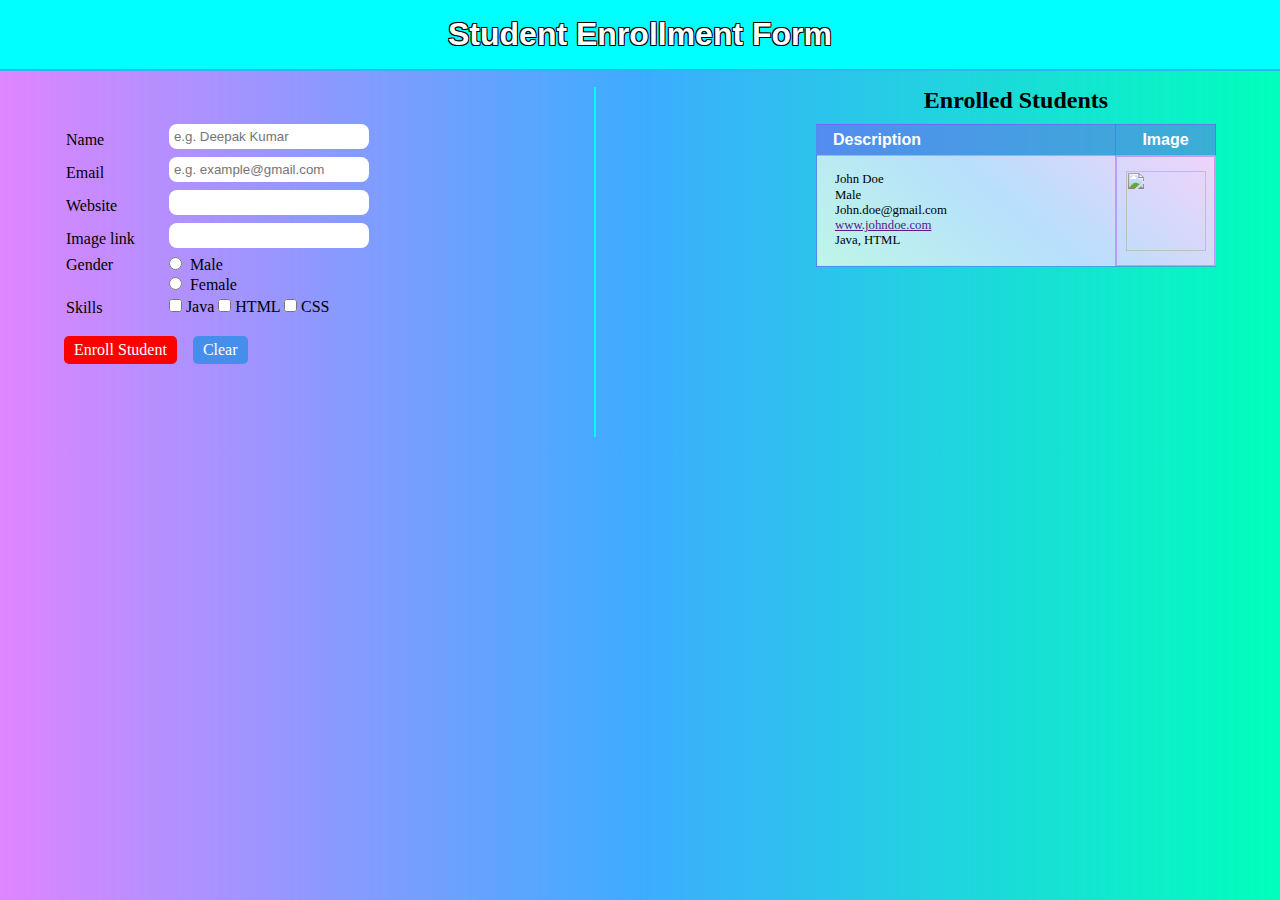
==== Registration_Form/index.html @ cdcd6b4f "update all" ====
<!DOCTYPE html>
<html lang="en">

<head>
    <meta charset="UTF-8">
    <meta http-equiv="X-UA-Compatible" content="IE=edge">
    <meta name="viewport" content="width=device-width, initial-scale=1.0">
    <title>Registrstion Form</title>
    <link rel="stylesheet" href="css\style.css">
</head>

<body>
    <header>
        <h1>Student Enrollment Form</h1>
    </header>
    <main>
        <div class="container">
            <div class="form_section">
                <table>
                    <tr>
                        <td><label for="name">Name</label></td>
                        <td class="margin_input"><input id="name" placeholder="e.g. Deepak Kumar" type="text"></td>
                    </tr>
                    <tr>
                        <td><label for="email">Email</label></td>
                        <td class="margin_input"><input id="email" placeholder="e.g. example@gmail.com" type="email"></td>
                    </tr>
                    <tr>
                        <td><label for="website">Website</label></td>
                        <td class="margin_input"><input id="website" type="text"></td>
                    </tr>
                    <tr>
                        <td><label for="img-link">Image link</label></td>
                        <td class="margin_input "><input id="image_link" type="text"></td>
                    </tr>
                    <tr>
                        <td style="display:flex; align-items: flex-start;"><label for="gender"></label>Gender</td>
                        <td class="margin_input">
                            <input type="radio" name="" id=""> Male <br>
                            <input type="radio" name="" id=""> Female
                        </td>
                    </tr>
                    <tr>
                        <td><label for="skills">Skills</label></td>
                        <td class="margin_input">
                            <input type="checkbox" name="" id="">Java
                            <input type="checkbox" name="" id="">HTML
                            <input type="checkbox" name="" id="">CSS
                        </td>
                    </tr>
                </table>
                <input class="btn" type="submit" value="Enroll Student"><input type="button" value="Clear">
            </div>
            <div class="v_line"></div>
            <div class="display_section">
                <table width="100%">
                    <h2>Enrolled Students</h2>
                    <thead>
                        <th style="text-align: left; padding-left: 1em;">Description</th>
                        <th class="" width="100px">Image</th>
                    </thead>
                    <tbody>
                        <tr class="row-details">
                            <td class="padding_details">
                                <p>John Doe</p>
                                <p>Male</p>
                                <p>John.doe@gmail.com</p>
                                <a href="">www.johndoe.com</a>
                                <p>Java, HTML</p>

                            </td>
                            <td class="img-col"><img src="" alt="" width="80px" height="80px"></td>
                        </tr>
                    </tbody>
                </table>
            </div>
        </div>
    </main>
</body>

</html>
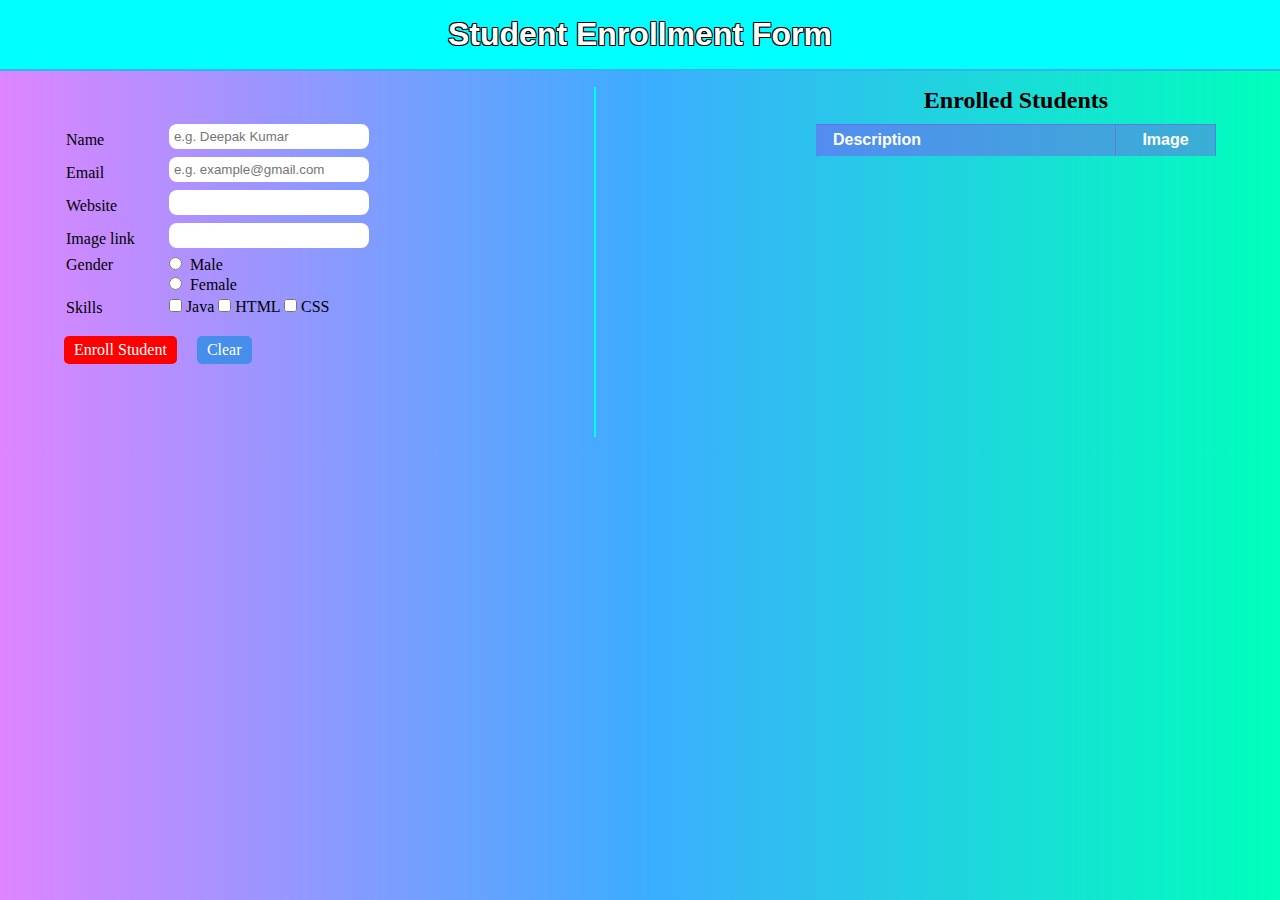
==== commit 774ba6eb: "Responsive registration form" ====
--- a/Registration_Form/index.html
+++ b/Registration_Form/index.html
@@ -35,21 +35,22 @@
                     </tr>
                     <tr>
                         <td style="display:flex; align-items: flex-start;"><label for="gender"></label>Gender</td>
-                        <td class="margin_input">
-                            <input type="radio" name="" id=""> Male <br>
-                            <input type="radio" name="" id=""> Female
+                        <td class="margin_input" id="gender">
+                            <input type="radio" name="gen" id="M"> Male <br>
+                            <input type="radio" name="gen" id="F"> Female
                         </td>
                     </tr>
                     <tr>
-                        <td><label for="skills">Skills</label></td>
+                        <td><label for="skills" id="skills">Skills</label></td>
                         <td class="margin_input">
-                            <input type="checkbox" name="" id="">Java
-                            <input type="checkbox" name="" id="">HTML
-                            <input type="checkbox" name="" id="">CSS
+                            <input type="checkbox" name="" id="Java">Java
+                            <input type="checkbox" name="" id="HTML">HTML
+                            <input type="checkbox" name="" id="CSS">CSS
                         </td>
                     </tr>
                 </table>
-                <input class="btn" type="submit" value="Enroll Student"><input type="button" value="Clear">
+                <input id="submit" class="btn" type="submit" value="Enroll Student">
+                <input id="clear" type="button" value="Clear" onclick="clearAll()">
             </div>
             <div class="v_line"></div>
             <div class="display_section">
@@ -59,23 +60,24 @@
                         <th style="text-align: left; padding-left: 1em;">Description</th>
                         <th class="" width="100px">Image</th>
                     </thead>
-                    <tbody>
-                        <tr class="row-details">
+                    <tbody id="tb2">
+                        <!-- <tr class="row-details">
                             <td class="padding_details">
-                                <p>John Doe</p>
-                                <p>Male</p>
-                                <p>John.doe@gmail.com</p>
-                                <a href="">www.johndoe.com</a>
-                                <p>Java, HTML</p>
+                                <p id="p_name">John Doe</p>
+                                <p id="p_gen">Male</p>
+                                <p id="p_email">John.doe@gmail.com</p>
+                                <a id="a_website" href="#">www.johndoe.com</a>
+                                <p id="p_skills">Java, HTML</p>
 
                             </td>
                             <td class="img-col"><img src="" alt="" width="80px" height="80px"></td>
-                        </tr>
+                        </tr> -->
                     </tbody>
                 </table>
             </div>
         </div>
     </main>
+    <script src="/Registration_Form/javascript/script.js"></script>
 </body>
 
 </html>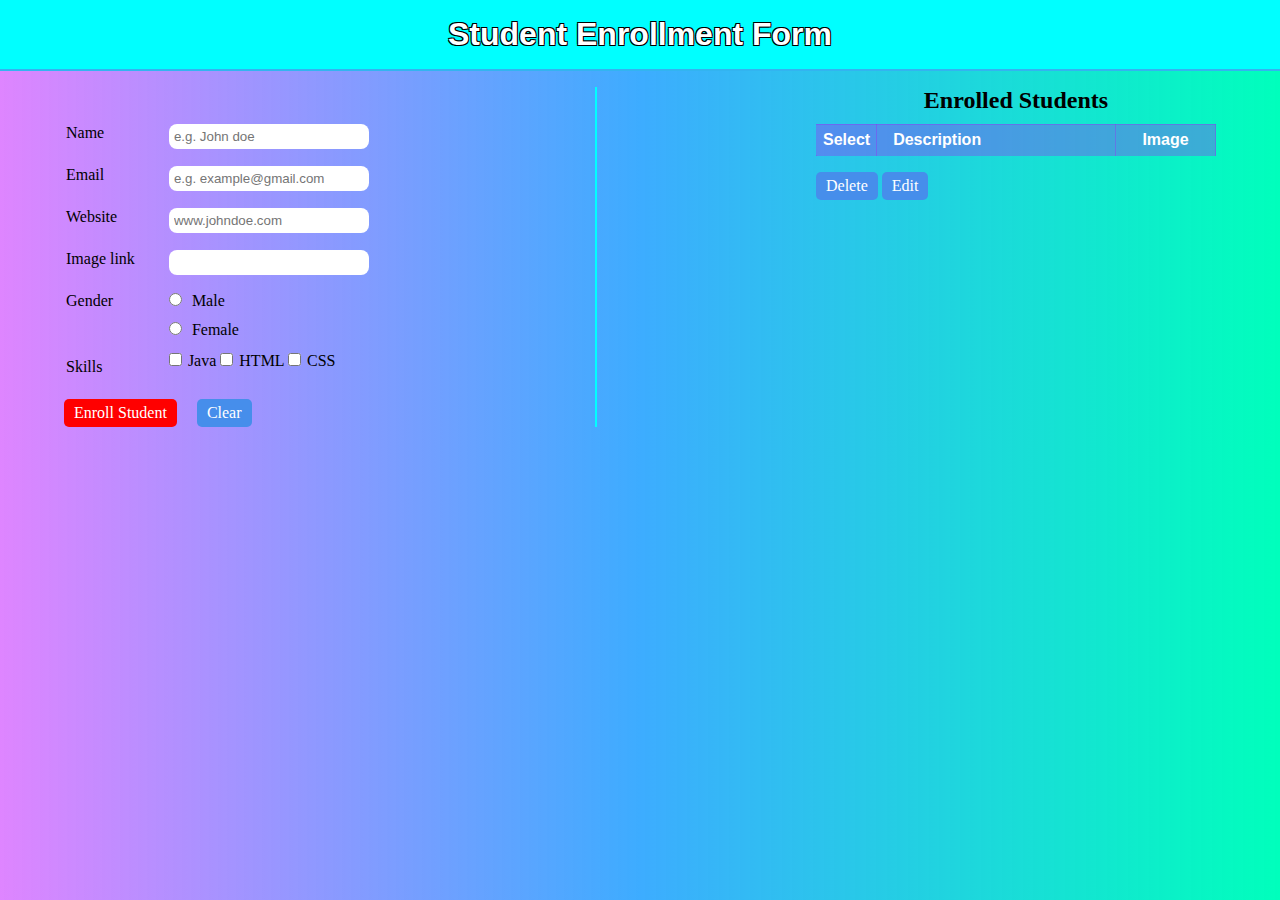
==== commit d3d2b7ac: "update scrit.js" ====
--- a/Registration_Form/index.html
+++ b/Registration_Form/index.html
@@ -18,19 +18,19 @@
             <div class="form_section">
                 <table>
                     <tr>
-                        <td><label for="name">Name</label></td>
-                        <td class="margin_input"><input id="name" placeholder="e.g. Deepak Kumar" type="text"></td>
+                        <td class="input"><label for="name">Name</label></td>
+                        <td class="margin_input "><input id="name" placeholder="e.g. John doe" type="text"></td>
                     </tr>
                     <tr>
-                        <td><label for="email">Email</label></td>
+                        <td class="input"><label for="email">Email</label></td>
                         <td class="margin_input"><input id="email" placeholder="e.g. example@gmail.com" type="email"></td>
                     </tr>
                     <tr>
-                        <td><label for="website">Website</label></td>
-                        <td class="margin_input"><input id="website" type="text"></td>
+                        <td class="input"><label for="website">Website</label></td>
+                        <td class="margin_input"><input id="website" placeholder="www.johndoe.com" type="text"></td>
                     </tr>
                     <tr>
-                        <td><label for="img-link">Image link</label></td>
+                        <td class="input"><label for="img-link">Image link</label></td>
                         <td class="margin_input "><input id="image_link" type="text"></td>
                     </tr>
                     <tr>
@@ -57,6 +57,7 @@
                 <table width="100%">
                     <h2>Enrolled Students</h2>
                     <thead>
+                        <th width="60px">Select</th>
                         <th style="text-align: left; padding-left: 1em;">Description</th>
                         <th class="" width="100px">Image</th>
                     </thead>
@@ -73,7 +74,10 @@
                             <td class="img-col"><img src="" alt="" width="80px" height="80px"></td>
                         </tr> -->
                     </tbody>
+
                 </table>
+                <input type="button" value="Delete" onclick="delete_details()">
+                <input type="button" value="Edit">
             </div>
         </div>
     </main>
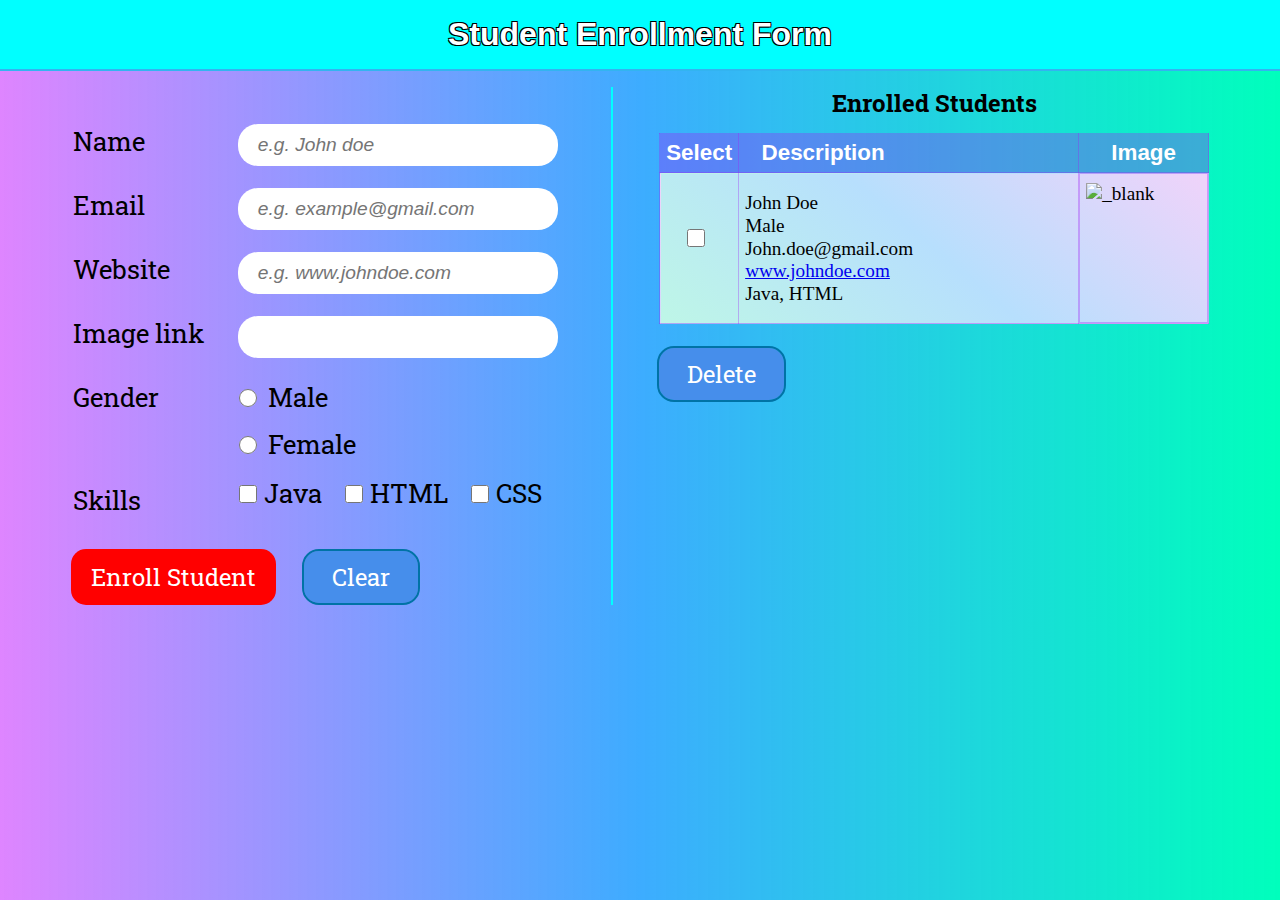
==== commit b5b670a3: "update all" ====
--- a/Registration_Form/index.html
+++ b/Registration_Form/index.html
@@ -17,35 +17,35 @@
         <div class="container">
             <div class="form_section">
                 <table>
-                    <tr>
+                    <tr class="input_row">
                         <td class="input"><label for="name">Name</label></td>
                         <td class="margin_input "><input id="name" placeholder="e.g. John doe" type="text"></td>
                     </tr>
-                    <tr>
+                    <tr class="input_row">
                         <td class="input"><label for="email">Email</label></td>
                         <td class="margin_input"><input id="email" placeholder="e.g. example@gmail.com" type="email"></td>
                     </tr>
-                    <tr>
+                    <tr class="input_row">
                         <td class="input"><label for="website">Website</label></td>
-                        <td class="margin_input"><input id="website" placeholder="www.johndoe.com" type="text"></td>
+                        <td class="margin_input"><input id="website" placeholder="e.g. www.johndoe.com" type="text"></td>
                     </tr>
-                    <tr>
+                    <tr class="input_row">
                         <td class="input"><label for="img-link">Image link</label></td>
                         <td class="margin_input "><input id="image_link" type="text"></td>
                     </tr>
-                    <tr>
-                        <td style="display:flex; align-items: flex-start;"><label for="gender"></label>Gender</td>
+                    <tr class="input_row">
+                        <td style="display:flex; align-items: flex-start;"><label for="gender">Gender</label></td>
                         <td class="margin_input" id="gender">
-                            <input type="radio" name="gen" id="M"> Male <br>
-                            <input type="radio" name="gen" id="F"> Female
+                            <input type="radio" name="gen" id="M"> <label for="m">Male</label> <br>
+                            <input type="radio" name="gen" id="F"> <label for="f">Female</label>
                         </td>
                     </tr>
-                    <tr>
+                    <tr class="input_row">
                         <td><label for="skills" id="skills">Skills</label></td>
                         <td class="margin_input">
-                            <input type="checkbox" name="" id="Java">Java
-                            <input type="checkbox" name="" id="HTML">HTML
-                            <input type="checkbox" name="" id="CSS">CSS
+                            <input type="checkbox" name="" id="Java"><label for="java" class="check_skill">Java  </label>
+                            <input type="checkbox" name="" id="HTML"><label for="html" class="check_skill">HTML  </label>
+                            <input type="checkbox" name="" id="CSS"><label for="css" class="check_skill">CSS</label>
                         </td>
                     </tr>
                 </table>
@@ -58,12 +58,13 @@
                     <h2>Enrolled Students</h2>
                     <thead>
                         <th width="60px">Select</th>
-                        <th style="text-align: left; padding-left: 1em;">Description</th>
+                        <th style="text-align: left; padding-left: 1em;" id="desc_head">Description</th>
                         <th class="" width="100px">Image</th>
                     </thead>
                     <tbody id="tb2">
-                        <!-- <tr class="row-details">
-                            <td class="padding_details">
+                        <tr class=".row-details">
+                            <td class=".padding_details .select_td" align="center"><input type="checkbox" name="input_check" id=""></td>
+                            <td class=".padding_details">
                                 <p id="p_name">John Doe</p>
                                 <p id="p_gen">Male</p>
                                 <p id="p_email">John.doe@gmail.com</p>
@@ -71,17 +72,17 @@
                                 <p id="p_skills">Java, HTML</p>
 
                             </td>
-                            <td class="img-col"><img src="" alt="" width="80px" height="80px"></td>
-                        </tr> -->
+                            <td class="img-col"><img src="https://tse2.mm.bing.net/th?id=OIP.eHetRaw4ztnnn15Z0anDuAHaHa&pid=Api&P=0" alt="_blank" width="115px" height="130px"></td>
+                        </tr>
                     </tbody>
 
                 </table>
-                <input type="button" value="Delete" onclick="delete_details()">
-                <input type="button" value="Edit">
+                <input type="button" id="delete" value="Delete" onclick="delete_details()">
+                <!-- <input type="button" value="Edit"> -->
             </div>
         </div>
     </main>
-    <script src="/Registration_Form/javascript/script.js"></script>
+    <script src="javascript/script.js"></script>
 </body>
 
 </html>